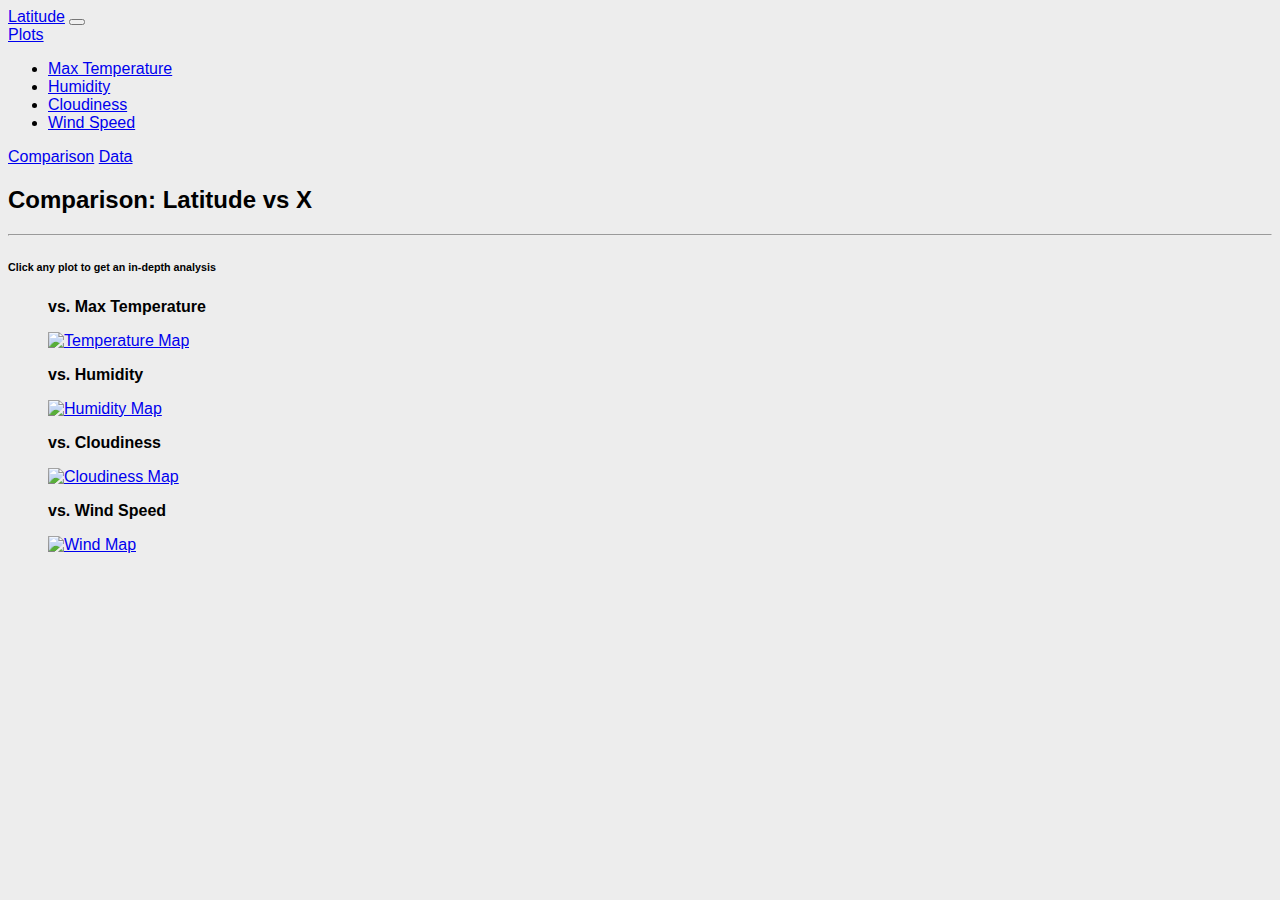
==== comparison.html @ 1f28c93e "cloning the entire repo" ====
<!DOCTYPE html>
<html lang="en-us">
  <head>

    <meta charset="UTF-8">
    <meta name="viewport" content="width=device-width, initial-scale=1.0">
    <meta http-equiv="X-UA-Compatible" content="ie=edge">

    <!-- Add a title here -->
    <title>Comparison</title>
    <!-- Boostrap Stylesheet -->
    <!-- <link rel="stylesheet" href="../assets/css/bootstrap.min.css" media="screen"> -->
    <link href="https://cdn.jsdelivr.net/npm/bootstrap@5.2.3/dist/css/bootstrap.min.css" rel="stylesheet" integrity="sha384-rbsA2VBKQhggwzxH7pPCaAqO46MgnOM80zW1RWuH61DGLwZJEdK2Kadq2F9CUG65" crossorigin="anonymous">
    <!-- Our own CSS stylesheet -->
    <link rel="stylesheet" href="../assets/css/styles.css" media="screen">

  </head>

  <body>
    <!-- Start of navbar -->
    <nav class="navbar navbar-expand-lg bg-light">
      <div class="container-fluid">
        <a class="navbar-brand btn btn-primary" href="C:\Users\erico\OneDrive\Desktop\GTech\Web-Design-Challenge\index.html">Latitude</a>
        <button class="navbar-toggler" type="button" data-bs-toggle="collapse" data-bs-target="#navbarNavDropdown" aria-controls="navbarNavDropdown" aria-expanded="false" aria-label="Toggle navigation">
          <span class="navbar-toggler-icon"></span>
        </button>
        <div class="collapse navbar-collapse justify-content-end" id="navbarNavDropdown">
          <nav class="nav dropdown-center">
            <a class="nav-link dropdown-toggle" href="#" role="button" data-bs-toggle="dropdown" aria-expanded="false">
              Plots</a>
            <ul class="dropdown-menu">
              <li><a class="dropdown-item" href="C:\Users\erico\OneDrive\Desktop\GTech\Web-Design-Challenge\visualizations\temp.html">Max Temperature</a></li>
              <li><a class="dropdown-item" href="C:\Users\erico\OneDrive\Desktop\GTech\Web-Design-Challenge\visualizations\humidity.html">Humidity</a></li>
              <li><a class="dropdown-item" href="C:\Users\erico\OneDrive\Desktop\GTech\Web-Design-Challenge\visualizations\cloudiness.html">Cloudiness</a></li>
              <li><a class="dropdown-item" href="C:\Users\erico\OneDrive\Desktop\GTech\Web-Design-Challenge\visualizations\wind.html">Wind Speed</a></li>
            </ul>
            <a class="nav-link" href="C:\Users\erico\OneDrive\Desktop\GTech\Web-Design-Challenge\comparison.html">Comparison</a>
            <a class="nav-link" href="C:\Users\erico\OneDrive\Desktop\GTech\Web-Design-Challenge\data.html">Data</a>            
          </nav>          
        </div>
      </div>
    </nav>
    <!-- End of navbar -->

    <!-- Start of container -->
    <div class="col">
      <h2>
        <strong>
          Comparison: Latitude vs X
        </strong>
      </h2>
      <hr>
      <h6>Click any plot to get an in-depth analysis</h6>
      <div class="row row-cols-1 row-cols-md-2 g-4">
        <div class="col">
          <div class="card">
            <figure class="text-center">
              <p class="h5"><strong>vs. Max Temperature</strong></p>
            </figure>
            <figure class="figure">              
              <a target="_blank" href="C:\Users\erico\OneDrive\Desktop\GTech\Web-Design-Challenge\visualizations\temp.html">
              <img src="C:\Users\erico\OneDrive\Desktop\GTech\Web-Design-Challenge\assets\images\Fig1.png" class="figure-img img-fluid rounded" alt="Temperature Map">
              </a>                  
            </figure>
          </div>
        </div>
        <div class="col">
          <div class="card">
            <figure class="text-center">
              <p class="h5"><strong>vs. Humidity</strong></p>
            </figure>
            <figure class="figure">
              <a target="_blank" href="C:\Users\erico\OneDrive\Desktop\GTech\Web-Design-Challenge\visualizations\humidity.html">
              <img src="C:\Users\erico\OneDrive\Desktop\GTech\Web-Design-Challenge\assets\images\Fig2.png" class="figure-img img-fluid rounded" alt="Humidity Map">
              </a>                  
            </figure>
          </div>
        </div>
        <div class="col">
          <div class="card">   
            <figure class="text-center">
              <p class="h5"><strong>vs. Cloudiness</strong></p>
            </figure>
            <figure class="figure">
              <a target="_blank" href="C:\Users\erico\OneDrive\Desktop\GTech\Web-Design-Challenge\visualizations\cloudiness.html">
              <img src="C:\Users\erico\OneDrive\Desktop\GTech\Web-Design-Challenge\assets\images\Fig3.png" class="figure-img img-fluid rounded" alt="Cloudiness Map">
              </a>                  
            </figure>
          </div>
        </div>
        <div class="col">
          <div class="card">  
            <figure class="text-center">
              <p class="h5"><strong>vs. Wind Speed</strong></p>
            </figure>
            <figure class="figure">
              <a target="_blank" href="C:\Users\erico\OneDrive\Desktop\GTech\Web-Design-Challenge\visualizations\wind.html">
              <img src="C:\Users\erico\OneDrive\Desktop\GTech\Web-Design-Challenge\assets\images\Fig4.png" class="figure-img img-fluid rounded" alt="Wind Map">
              </a>                  
            </figure>
          </div>
        </div>  
    </div>        
    <!-- End of container -->

    <script src="https://cdn.jsdelivr.net/npm/@popperjs/core@2.11.6/dist/umd/popper.min.js" integrity="sha384-oBqDVmMz9ATKxIep9tiCxS/Z9fNfEXiDAYTujMAeBAsjFuCZSmKbSSUnQlmh/jp3" crossorigin="anonymous"></script>
    <script src="https://cdn.jsdelivr.net/npm/bootstrap@5.2.3/dist/js/bootstrap.min.js" integrity="sha384-cuYeSxntonz0PPNlHhBs68uyIAVpIIOZZ5JqeqvYYIcEL727kskC66kF92t6Xl2V" crossorigin="anonymous"></script> 

    <!-- jQuery CDN -->
    <script type="text/javascript" src="https://code.jquery.com/jquery-2.1.4.min.js"></script>

    <!-- Bootstrap CDN -->
    <script src="https://maxcdn.bootstrapcdn.com/bootstrap/3.3.6/js/bootstrap.min.js"></script>
  </body>

</html>
---- assets/css/styles.css ----
/* ----DEFAULT ELEMENT STYLING START---- */
html {
  /* Positioning */
  position: relative;
  /* Box-model */
  min-height: 100%;
}
body {
  /* Positioning */
  margin-bottom: 150px;
  /* Typography */
  font-family: Arial, "Helvetica Neue", Helvetica, sans-serif;
  /* Visual */
  background-color: #ededed;
}
/* Media query for body */
@media only screen and (max-width: 767px) {
  /* Set background color to white on small screens */
  body {
    /* Visual */
    background-color: #fff;
  }
}
/* ----DEFAULT ELEMENT STYLING END---- */
/* ----NAV START---- */
.navbar-custom {
  background-color: #fff;
}
#logo {
  /* Box-model */
  height: 60px;
  padding-top: 20px;
  padding-bottom: 5px;
  /* Positioning */
  margin-left: 70px;
  font-family: Georgia, Times, "Times New Roman", serif;
  /* Typography */
  font-size: 24px;
  font-weight: bold;
  color: #fff;
  /* Visual */
  background: #4aaaa5;
}
/* Logo hover state */
#logo:hover {
  /* Visual */
  opacity: 0.7;
}
.navbar-right-custom {
  /* Box-model */
  padding-top: 6px;
  padding-right: 20px;
  /* Typography */
  font-family: Arial;
  font-weight: lighter;
}
/* Nav element hover state */
.navbar-default .navbar-nav > li > a:hover {
  color: #4aaaa5;
}
/* Media query for nav */
@media only screen and (max-width: 767px) {
  .navbar-header {
    background-color: #4aaaa5;
  }
  #logo {
    width: 100%;
    /* Box-model */
    height: 60px;
    padding-top: 20px;
    padding-bottom: 5px;
    /* Positioning */
    margin-left: 0;
    font-family: Georgia, Times, "Times New Roman", serif;
    /* Typography */
    font-size: 24px;
    font-weight: bold;
    color: #fff;
    /* Visual */
    background: #4aaaa5;
  }
}
/* -----NAV END---- */
/* ----DESCRIPTION START---- */
.description-header {
  /* Positioning */
  margin-bottom: 33px;
  font-family: Georgia, Times, "Times New Roman", serif;
  /* Typography */
  font-size: 32px;
  font-weight: bold;
  color: #4aaaa5;
}
.description-content {
  /* Box-model */
  padding: 30px;
  /* Positioning */
  margin-top: 32px;
  /* Visual */
  background-color: #fff;
}
.description-content > p {
  /* Box-model */
  padding-top: 20px;
  /* Typography */
  font-size: 16px;
  line-height: 30px;
  color: slategray;
}
.description-text {
  padding-bottom: 20px;
}
#description-image {
  /* Positioning */
  float: left;
  /* Box-model */
  width: 200px;
  height: 200px;
  margin-top: 20px;
  margin-right: 20px;
}
/* Description content media query */
@media only screen and (max-width: 767px) {
  /* override default class styling for positioning/padding */
  .description-content {
    /* Box-model */
    padding: 0;
    /* Positioning */
    margin-top: 0;
  }
}
/* ----DESCRIPTION END---- */
/* ----IMAGE NAV START---- */
#imageNav-area {
  width: 100%;
  /* Box-model */
  padding: 30px 30px 43px;
  /* Positioning */
  margin-top: 32px;
  /* Visual */
  background-color: #fff;
}
.imageNav-header {
  /* Positioning */
  margin-bottom: 15px;
  font-family: Georgia, Times, "Times New Roman", serif;
  /* Typography */
  font-size: 25px;
  font-weight: bold;
  color: #4aaaa5;
}
.imageNav-photo {
  width: 140px;
  /* Box-model */
  height: 140px;
}
.imageNav-photo:hover {
  /* Visuals */
  opacity: 0.6;
}
.imageNav-photo.active {
  /* Visuals */
  border: 2px solid #4aaaa5;
}
#images {
  /* Box-model */
  padding-top: 15px;
  /* Typography */
  text-align: center;
}
/* ----IMAGE NAV END---- */
/* ----COMPARISON START---- */
.comparison-image:hover {
  opacity: 0.6;
}
.comparison-header {
  /* Positioning */
  margin-bottom: 10px;
  font-family: Georgia, Times, "Times New Roman", serif;
  /* Typography */
  font-size: 20px;
  font-weight: bold;
  color: #4aaaa5;
  text-align: center;
}
/* ----COMPARISON END---- */
/* ----FOOTER START---- */
.footer {
  /* Positioning */
  position: absolute;
  bottom: 0;
  /* Box-model */
  width: 100%;
  height: 60px;
  margin-top: 30px;
  /* Visual */
background-color: #666;
}
.text-muted-footer {
  /* Positioning */
  margin-top: 15px;
  /* Typography */
  color: #fff;
}
.two-toned-footer-color {
  /* Box-model */
  height: 6px;
  padding-top: 3px;
  /* Visual */
  background-color: #4aaaa5;
}
/* ----FOOTER END---- */
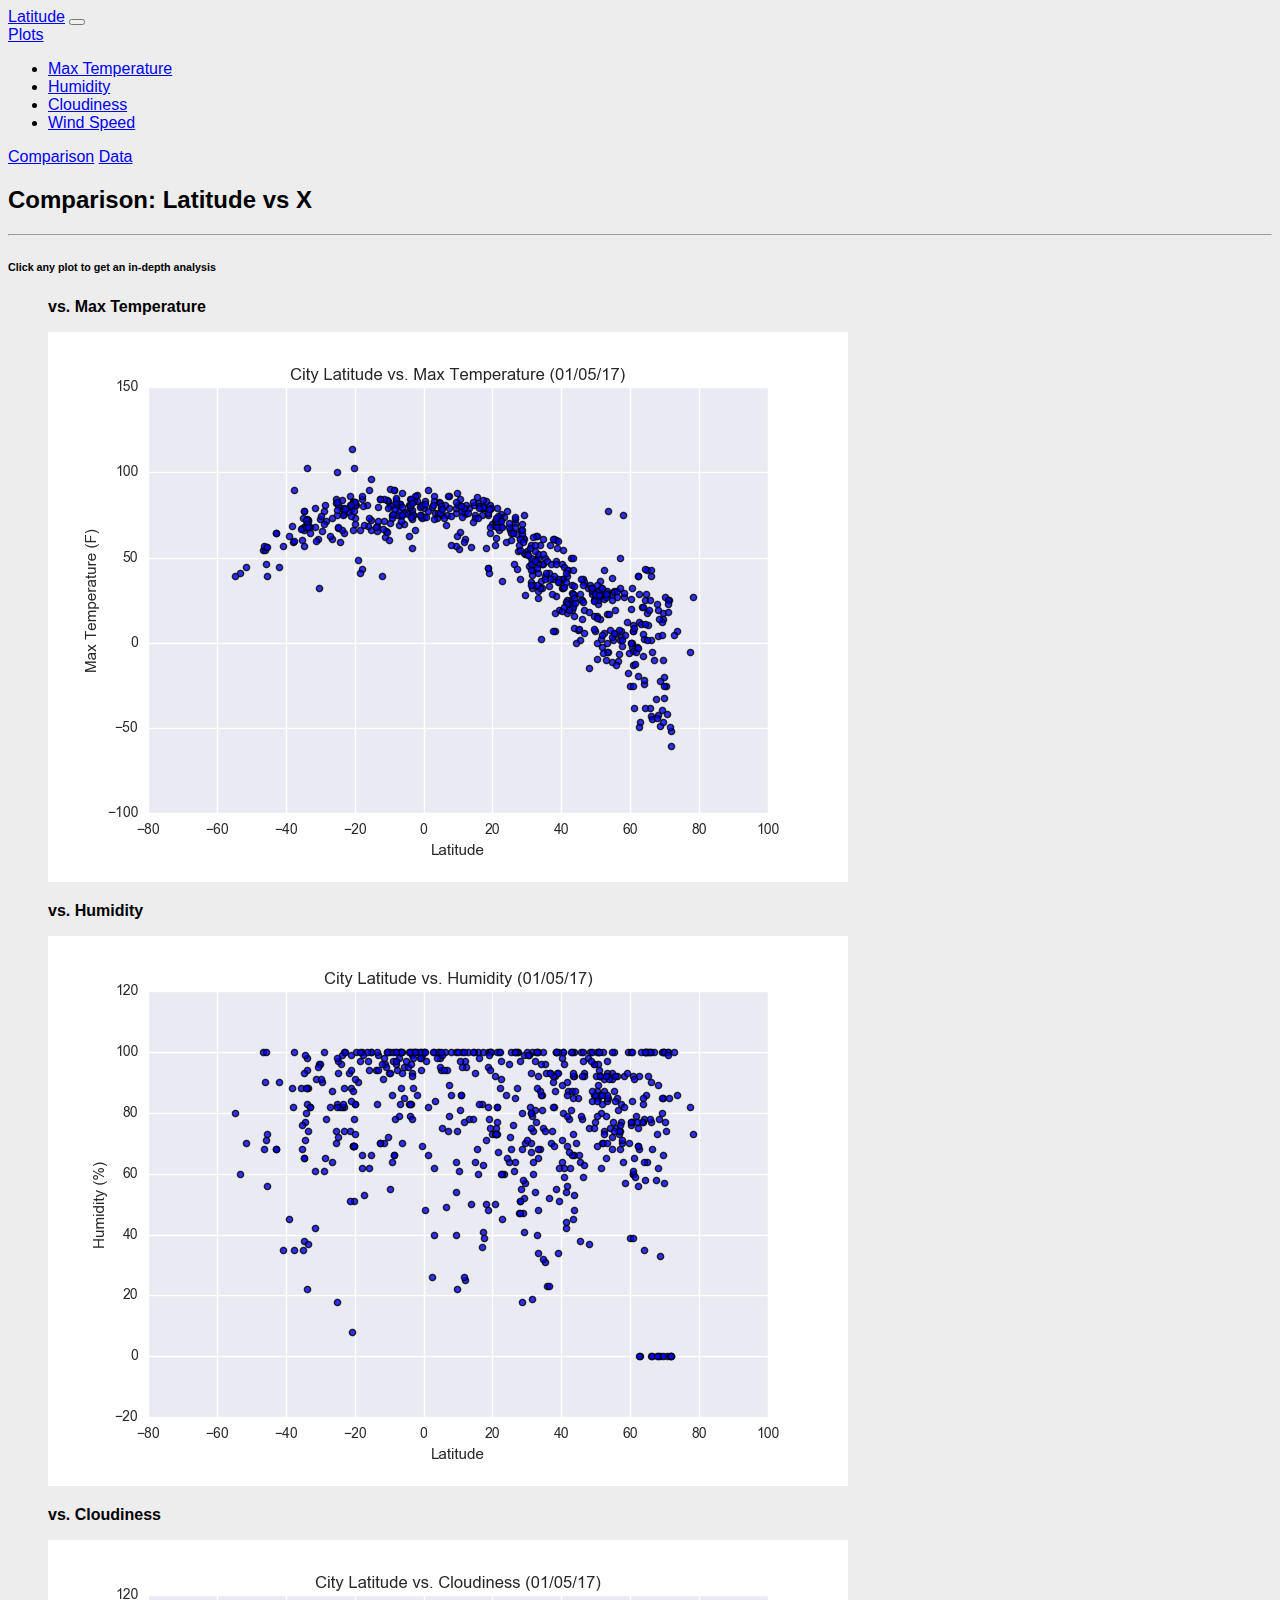
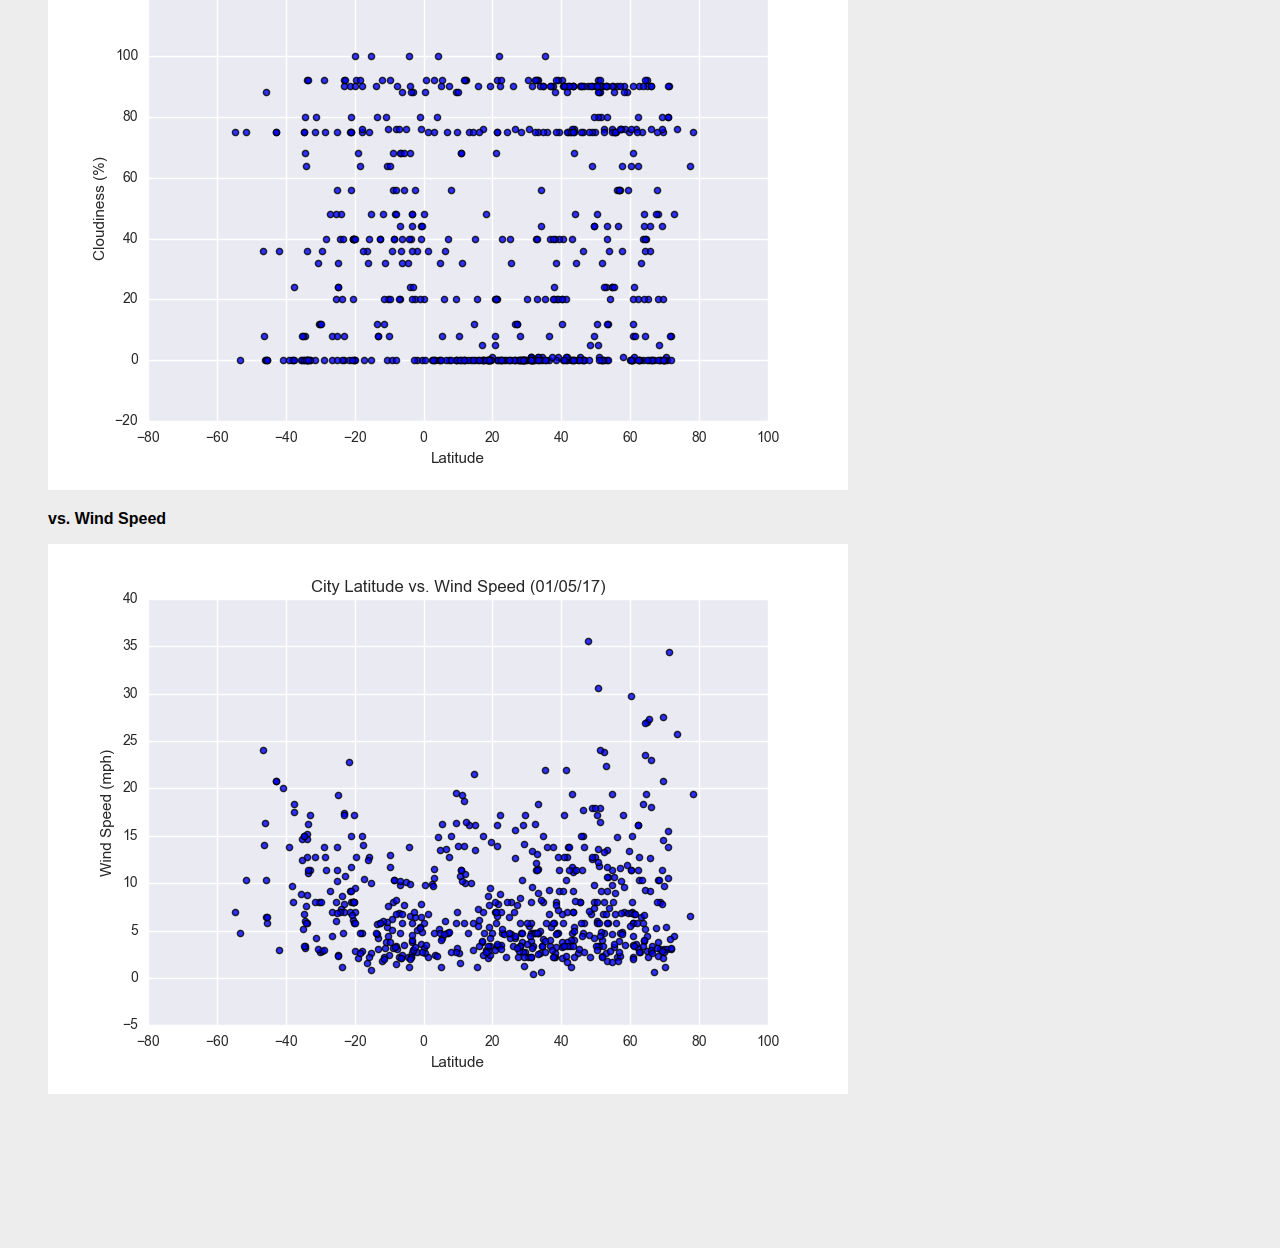
==== commit 3cd84c5b: "updating links" ====
--- a/comparison.html
+++ b/comparison.html
@@ -20,7 +20,7 @@
     <!-- Start of navbar -->
     <nav class="navbar navbar-expand-lg bg-light">
       <div class="container-fluid">
-        <a class="navbar-brand btn btn-primary" href="C:\Users\erico\OneDrive\Desktop\GTech\Web-Design-Challenge\index.html">Latitude</a>
+        <a class="navbar-brand btn btn-primary" href="index.html">Latitude</a>
         <button class="navbar-toggler" type="button" data-bs-toggle="collapse" data-bs-target="#navbarNavDropdown" aria-controls="navbarNavDropdown" aria-expanded="false" aria-label="Toggle navigation">
           <span class="navbar-toggler-icon"></span>
         </button>
@@ -29,13 +29,13 @@
             <a class="nav-link dropdown-toggle" href="#" role="button" data-bs-toggle="dropdown" aria-expanded="false">
               Plots</a>
             <ul class="dropdown-menu">
-              <li><a class="dropdown-item" href="C:\Users\erico\OneDrive\Desktop\GTech\Web-Design-Challenge\visualizations\temp.html">Max Temperature</a></li>
-              <li><a class="dropdown-item" href="C:\Users\erico\OneDrive\Desktop\GTech\Web-Design-Challenge\visualizations\humidity.html">Humidity</a></li>
-              <li><a class="dropdown-item" href="C:\Users\erico\OneDrive\Desktop\GTech\Web-Design-Challenge\visualizations\cloudiness.html">Cloudiness</a></li>
-              <li><a class="dropdown-item" href="C:\Users\erico\OneDrive\Desktop\GTech\Web-Design-Challenge\visualizations\wind.html">Wind Speed</a></li>
+              <li><a class="dropdown-item" href="visualizations\temp.html">Max Temperature</a></li>
+              <li><a class="dropdown-item" href="visualizations\humidity.html">Humidity</a></li>
+              <li><a class="dropdown-item" href="visualizations\cloudiness.html">Cloudiness</a></li>
+              <li><a class="dropdown-item" href="visualizations\wind.html">Wind Speed</a></li>
             </ul>
-            <a class="nav-link" href="C:\Users\erico\OneDrive\Desktop\GTech\Web-Design-Challenge\comparison.html">Comparison</a>
-            <a class="nav-link" href="C:\Users\erico\OneDrive\Desktop\GTech\Web-Design-Challenge\data.html">Data</a>            
+            <a class="nav-link" href="comparison.html">Comparison</a>
+            <a class="nav-link" href="data.html">Data</a>            
           </nav>          
         </div>
       </div>
@@ -58,8 +58,8 @@
               <p class="h5"><strong>vs. Max Temperature</strong></p>
             </figure>
             <figure class="figure">              
-              <a target="_blank" href="C:\Users\erico\OneDrive\Desktop\GTech\Web-Design-Challenge\visualizations\temp.html">
-              <img src="C:\Users\erico\OneDrive\Desktop\GTech\Web-Design-Challenge\assets\images\Fig1.png" class="figure-img img-fluid rounded" alt="Temperature Map">
+              <a target="_blank" href="visualizations\temp.html">
+              <img src="assets\images\Fig1.png" class="figure-img img-fluid rounded" alt="Temperature Map">
               </a>                  
             </figure>
           </div>
@@ -70,8 +70,8 @@
               <p class="h5"><strong>vs. Humidity</strong></p>
             </figure>
             <figure class="figure">
-              <a target="_blank" href="C:\Users\erico\OneDrive\Desktop\GTech\Web-Design-Challenge\visualizations\humidity.html">
-              <img src="C:\Users\erico\OneDrive\Desktop\GTech\Web-Design-Challenge\assets\images\Fig2.png" class="figure-img img-fluid rounded" alt="Humidity Map">
+              <a target="_blank" href="visualizations\humidity.html">
+              <img src="assets\images\Fig2.png" class="figure-img img-fluid rounded" alt="Humidity Map">
               </a>                  
             </figure>
           </div>
@@ -82,8 +82,8 @@
               <p class="h5"><strong>vs. Cloudiness</strong></p>
             </figure>
             <figure class="figure">
-              <a target="_blank" href="C:\Users\erico\OneDrive\Desktop\GTech\Web-Design-Challenge\visualizations\cloudiness.html">
-              <img src="C:\Users\erico\OneDrive\Desktop\GTech\Web-Design-Challenge\assets\images\Fig3.png" class="figure-img img-fluid rounded" alt="Cloudiness Map">
+              <a target="_blank" href="visualizations\cloudiness.html">
+              <img src="assets\images\Fig3.png" class="figure-img img-fluid rounded" alt="Cloudiness Map">
               </a>                  
             </figure>
           </div>
@@ -94,8 +94,8 @@
               <p class="h5"><strong>vs. Wind Speed</strong></p>
             </figure>
             <figure class="figure">
-              <a target="_blank" href="C:\Users\erico\OneDrive\Desktop\GTech\Web-Design-Challenge\visualizations\wind.html">
-              <img src="C:\Users\erico\OneDrive\Desktop\GTech\Web-Design-Challenge\assets\images\Fig4.png" class="figure-img img-fluid rounded" alt="Wind Map">
+              <a target="_blank" href="visualizations\wind.html">
+              <img src="assets\images\Fig4.png" class="figure-img img-fluid rounded" alt="Wind Map">
               </a>                  
             </figure>
           </div>
